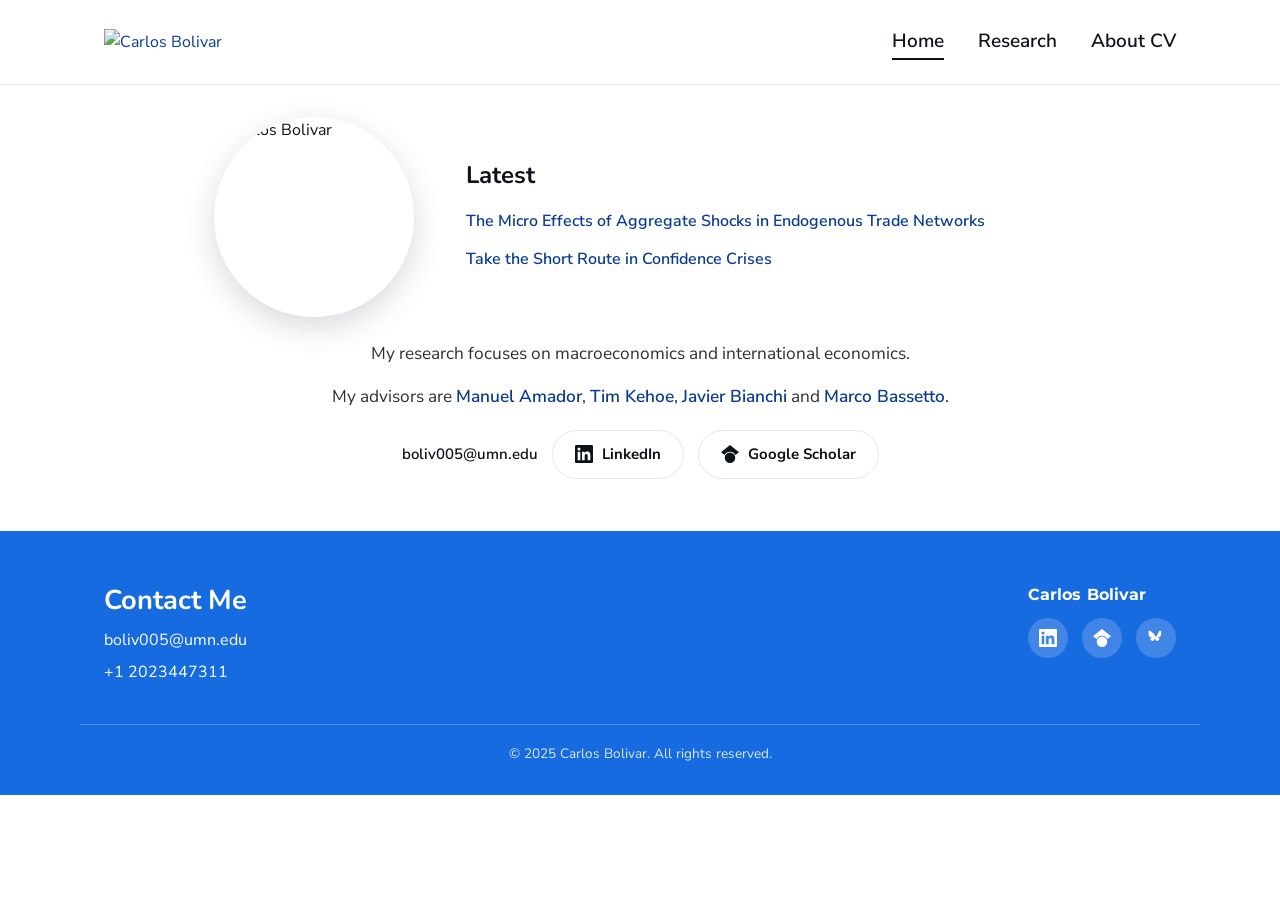
==== index.html @ af64e80a "Add files via upload" ====
<!DOCTYPE html>
<html lang="en">
<head>
  <meta charset="UTF-8">
  <meta name="viewport" content="width=device-width, initial-scale=1.0">
  <title>Carlos Bolivar Ph.D. Student in Economics | Carlos Bolivar</title>
  <meta name="description" content="I am a Ph.D. candidate in Economics at the University of Minnesota and a Research Analyst at the Federal Reserve Bank of Minneapolis. My research focuses on macroeconomics and international economics.">
  <link rel="preconnect" href="https://fonts.googleapis.com">
  <link rel="preconnect" href="https://fonts.gstatic.com" crossorigin>
  <link href="https://fonts.googleapis.com/css2?family=Nunito:wght@300;400;600;700;800&family=Nunito+Sans:wght@300;400;600;700;800&family=Inter:wght@400;600;700&family=Montserrat:wght@500;600;700;800&display=swap" rel="stylesheet">
  <link rel="stylesheet" href="styles.css">
</head>
<body>
  <header class="navbar">
    <div class="container nav-inner">
      <a href="index.html" class="nav-logo"><img src="img/logo.png" alt="Carlos Bolivar"></a>
      <button class="nav-toggle" aria-label="Menu"><span></span><span></span><span></span></button>
      <ul class="nav-links">
        <li><a href="index.html" class="active">Home</a></li>
        <li><a href="research.html">Research</a></li>
        <li><a href="about-cv.html">About CV</a></li>
      </ul>
    </div>
  </header>

  <main class="profile">
    <div class="container">
      <div class="profile-top">
        <img class="profile-photo" src="img/photo.jpg" alt="Carlos Bolivar">
        <div class="latest-inner">
          <h2 class="latest-title">Latest</h2>
          <ul class="latest-list">
            <li><a href="Working_papers_drafts/Trade_Comovement_draft.pdf" target="_blank" rel="noopener">The Micro Effects of Aggregate Shocks in Endogenous Trade Networks</a></li>
            <li><a href="Working_papers_drafts/Quantitative_Self_fulfilling_Crises.pdf" target="_blank" rel="noopener">Take the Short Route in Confidence Crises</a></li>
          </ul>
        </div>
      </div>
      <div class="profile-bio">
        <p>My research focuses on macroeconomics and international economics.</p>
        <p>My advisors are
           <a href="https://manuelamador.me/" target="_blank" rel="noopener">Manuel Amador</a>,
           <a href="https://users.econ.umn.edu/~tkehoe/" target="_blank" rel="noopener">Tim Kehoe</a>,
           <a href="http://www.javierbianchi.com/" target="_blank" rel="noopener">Javier Bianchi</a> and
           <a href="https://m-bassetto.github.io/" target="_blank" rel="noopener">Marco Bassetto</a>.</p>
      </div>
      <div class="profile-links">
        <a class="email-inline" href="mailto:boliv005@umn.edu">boliv005@umn.edu</a>
        <a class="link-btn" href="https://www.linkedin.com/in/carlos-ivan-bolivar-herrera-281843117/" target="_blank" rel="noopener">
          <svg viewBox="0 0 24 24" aria-hidden="true"><path d="M20.45 20.45h-3.56v-5.57c0-1.33 0-3.04-1.85-3.04-1.85 0-2.14 1.45-2.14 2.94v5.67H9.34V9h3.42v1.56h.05c.48-.9 1.64-1.85 3.38-1.85 3.6 0 4.27 2.37 4.27 5.46v6.28zM5.34 7.43a2.07 2.07 0 1 1 0-4.14 2.07 2.07 0 0 1 0 4.14zM7.12 20.45H3.55V9h3.57v11.45zM22.22 0H1.77C.8 0 0 .78 0 1.74v20.5C0 23.2.8 24 1.77 24h20.45c.98 0 1.78-.8 1.78-1.76V1.74C24 .78 23.2 0 22.22 0z"/></svg>
          LinkedIn
        </a>
        <a class="link-btn" href="https://scholar.google.com/citations?user=yZEQSfkAAAAJ&hl=en" target="_blank" rel="noopener">
          <svg viewBox="0 0 24 24" aria-hidden="true"><path d="M12 24a7 7 0 1 1 0-14 7 7 0 0 1 0 14zm0-24L0 9.5l4.84 3.77A8 8 0 0 1 12 9a8 8 0 0 1 7.16 4.27L24 9.5z"/></svg>
          Google Scholar
        </a>
      </div>
    </div>
  </main>

  <footer class="footer">
    <div class="container footer-inner">
      <div>
        <h4 class="big">Contact Me</h4>
        <p class="contact-line"><a href="mailto:boliv005@umn.edu">boliv005@umn.edu</a></p>
        <p class="contact-line"><a href="tel:+12023447311">+1 2023447311</a></p>
      </div>
      <div>
        <h4 class="brand">Carlos Bolivar</h4>
        <div class="socials">
          <a href="https://www.linkedin.com/in/carlos-ivan-bolivar-herrera-281843117/" target="_blank" rel="noopener" aria-label="LinkedIn"><svg viewBox="0 0 24 24"><path d="M20.45 20.45h-3.56v-5.57c0-1.33 0-3.04-1.85-3.04-1.85 0-2.14 1.45-2.14 2.94v5.67H9.34V9h3.42v1.56h.05c.48-.9 1.64-1.85 3.38-1.85 3.6 0 4.27 2.37 4.27 5.46v6.28zM5.34 7.43a2.07 2.07 0 1 1 0-4.14 2.07 2.07 0 0 1 0 4.14zM7.12 20.45H3.55V9h3.57v11.45zM22.22 0H1.77C.8 0 0 .78 0 1.74v20.5C0 23.2.8 24 1.77 24h20.45c.98 0 1.78-.8 1.78-1.76V1.74C24 .78 23.2 0 22.22 0z"/></svg></a>
          <a href="https://scholar.google.com/citations?user=yZEQSfkAAAAJ&hl=en" target="_blank" rel="noopener" aria-label="Google Scholar"><svg viewBox="0 0 24 24"><path d="M12 24a7 7 0 1 1 0-14 7 7 0 0 1 0 14zm0-24L0 9.5l4.84 3.77A8 8 0 0 1 12 9a8 8 0 0 1 7.16 4.27L24 9.5z"/></svg></a>
          <a href="https://bsky.app/profile/carlosbolivar03.bsky.social" target="_blank" rel="noopener" aria-label="Bluesky"><svg viewBox="0 0 24 24"><path d="M12 10.8C10.9 8.6 7.9 4.6 5.1 2.9 3.9 2.1 2 1.5 2 3.7c0 .5.3 4.1.4 4.7.6 2.3 2.9 2.9 5 2.6-3.1.5-3.8 2.1-2.1 3.7 3.2 3.1 4.6-.8 4.9-1.8.1-.2.2-.3.3-.3.1 0 .2.1.3.3.3 1 1.7 4.9 4.9 1.8 1.7-1.6 1-3.2-2.1-3.7 2.1.3 4.4-.3 5-2.6.1-.6.4-4.2.4-4.7 0-2.2-1.9-1.6-3.1-.8C16.1 4.6 13.1 8.6 12 10.8z"/></svg></a>
        </div>
      </div>
    </div>
    <div class="container footer-bottom">© 2025 Carlos Bolivar. All rights reserved.</div>
  </footer>

  <script src="script.js"></script>
</body>
</html>
---- styles.css ----
/* ===== Carlos Bolivar — matched to carlosbolivar.info ===== */
:root{
  --blue:#1C4E87;       /* hero band */
  --bright:#176BE0;     /* footer + accents */
  --link:#0a3d8f;       /* darker blue for text links */
  --ink:#0D131A;        /* dark text */
  --gray:#5a6472;
  --light:#eceff3;      /* alt section background */
  --border:#e2e6ec;
  --maxw:1120px;
}
*{box-sizing:border-box;}
html{scroll-behavior:smooth;}
body{
  margin:0;
  font-family:"Nunito Sans","Inter",system-ui,-apple-system,"Segoe UI",Roboto,Helvetica,Arial,sans-serif;
  color:var(--ink);background:#fff;line-height:1.65;-webkit-font-smoothing:antialiased;
}
h1,h2,h3,h4{font-family:"Nunito","Nunito Sans",sans-serif;font-weight:700;color:var(--ink);line-height:1.2;}
a{color:var(--link);text-decoration:none;}
a:hover{text-decoration:underline;}
.brand{font-family:"Montserrat","Nunito",sans-serif;font-weight:700;letter-spacing:.005em;}
img{max-width:100%;display:block;}
.container{width:100%;max-width:var(--maxw);margin:0 auto;padding:0 24px;}

/* ===== Navbar ===== */
.navbar{position:sticky;top:0;z-index:50;background:#fff;border-bottom:1px solid var(--border);}
.nav-inner{display:flex;align-items:center;justify-content:space-between;height:84px;}
.nav-logo img{height:26px;width:auto;}
.nav-links{display:flex;gap:34px;list-style:none;margin:0;padding:0;align-items:center;}
.nav-links a{color:var(--ink);font-weight:600;font-size:19px;padding:4px 0;border-bottom:2px solid transparent;transition:border-color .15s,color .15s;}
.nav-links a:hover{text-decoration:none;color:var(--link);}
.nav-links a.active{border-color:var(--ink);}
.nav-toggle{display:none;background:none;border:0;cursor:pointer;padding:8px;}
.nav-toggle span{display:block;width:26px;height:2px;background:var(--ink);margin:6px 0;transition:.2s;}

/* ===== Home hero (blue band) ===== */
.hero{background:var(--blue);color:#fff;padding:56px 0;}
.hero-grid{display:grid;grid-template-columns:auto 1fr;gap:64px;align-items:center;}
.hero-photo{width:340px;max-width:38vw;height:auto;border-radius:4px;box-shadow:0 18px 44px rgba(0,0,0,.28);}
.hero-text{text-align:center;}
.hero-wordmark{width:min(460px,46vw);height:auto;margin:0 auto;}
.hero .subtitle{margin:14px 0 0;font-size:clamp(1.05rem,2.1vw,1.5rem);font-weight:400;color:#fff;}

/* ===== Home profile (Bianchi-style clean column) ===== */
.profile{padding:32px 0 52px;}
.profile .container{max-width:900px;}
.profile-top{display:flex;align-items:center;gap:52px;margin-bottom:22px;}
.profile-photo{width:200px;height:200px;flex-shrink:0;object-fit:cover;object-position:center;border-radius:50%;margin:0;box-shadow:0 10px 30px rgba(13,27,43,.16);}
.profile-top .latest-inner{flex:1;}
.profile-name{font-size:clamp(2rem,4vw,2.8rem);margin:0 0 22px;letter-spacing:-.01em;}
.profile-title{font-size:1.2rem;color:var(--gray);margin:0 0 26px;font-weight:600;}
.profile-bio{text-align:center;}
.profile-bio p{font-size:1.08rem;color:#2b3138;margin:0 0 14px;line-height:1.7;}
.profile-bio a{color:var(--link);font-weight:600;}
.profile-links{display:flex;justify-content:center;align-items:center;flex-wrap:wrap;gap:14px;margin-top:18px;}
.email-inline{color:var(--ink);font-weight:600;font-size:15px;}
.email-inline:hover{color:var(--link);text-decoration:none;}
.link-btn{display:inline-flex;align-items:center;gap:9px;padding:11px 22px;border:1px solid var(--border);border-radius:27px;font-weight:700;font-size:15px;color:var(--ink);background:#fff;transition:border-color .15s,color .15s,background .15s;}
.link-btn:hover{text-decoration:none;border-color:var(--link);color:var(--link);background:#f5f9ff;}
.link-btn svg{width:18px;height:18px;fill:currentColor;}
.latest-inner{flex:1;text-align:left;margin-top:0;}
.latest-title{font-size:1.5rem;margin:0 0 18px;}
.latest-list{list-style:none;padding:0;margin:0;display:grid;gap:12px;}
.latest-list a{color:var(--link);font-weight:600;}
.latest-list a:hover{text-decoration:underline;}
.mini-footer{border-top:1px solid var(--border);padding:26px 0;text-align:center;color:var(--gray);font-size:.88rem;}

/* ===== Sections ===== */
.section{padding:64px 0;}
.section-alt{background:var(--light);}
.section-center{text-align:center;}
.eyebrow{text-transform:uppercase;letter-spacing:.18em;font-size:12px;font-weight:700;color:var(--gray);margin:0 0 6px;}
.section h2{font-size:2rem;margin:0 0 22px;}
.about-narrow{max-width:680px;margin:0 auto;}
.about-narrow p{color:#2b3138;font-size:1.05rem;margin:0 0 16px;}
.about-narrow a{color:var(--bright);font-weight:600;}
.campus-center{margin:30px auto 0;max-width:480px;}
.campus-center img{width:100%;border-radius:4px;}

/* ===== Buttons ===== */
.btn{display:inline-block;padding:12px 28px;border-radius:27px;font-family:"Inter",sans-serif;font-weight:700;font-size:15px;cursor:pointer;border:1px solid transparent;transition:background .15s,color .15s;}
.btn:hover{text-decoration:none;}
.btn-primary{background:var(--bright);color:#fff;border-color:var(--bright);}
.btn-primary:hover{background:#0d1b2b;border-color:#0d1b2b;color:#fff;}
.btn-outline{background:transparent;color:var(--bright);border-color:var(--bright);}
.btn-outline:hover{background:var(--bright);color:#fff;}
.btn-row{display:flex;flex-wrap:wrap;gap:14px;justify-content:center;margin-top:8px;}

/* ===== Research ===== */
.page-label{font-size:14px;color:var(--gray);font-weight:600;margin:0 0 26px;}
.papers-title{text-align:center;font-size:2rem;margin:0 0 8px;}
.paper{border-top:1px solid var(--border);padding:42px 0;}
.paper:first-of-type{border-top:none;padding-top:18px;}
.paper h3{text-align:center;font-size:1.4rem;margin:0 0 4px;}
.paper .jmp-sub{text-align:center;color:var(--gray);font-weight:600;margin:0 0 22px;}
.paper .authors-c{text-align:center;color:var(--link);font-weight:700;font-size:.95rem;margin:0 0 22px;}
.paper h3 + .paper-body{margin-top:24px;}
.paper-body{display:grid;grid-template-columns:250px 1fr;gap:40px;align-items:center;}
.paper-body .fig img{width:100%;max-width:250px;height:auto;border:1px solid var(--border);border-radius:6px;background:#fff;}
.paper-body .abstract{color:#2b3138;font-size:1rem;margin:0 0 16px;}
.paper-body .links{display:flex;flex-wrap:wrap;gap:22px;}
.paper-body .links a{font-weight:700;font-size:15px;color:var(--link);}
.paper-body .links a:hover{text-decoration:underline;}

.wip-list{list-style:none;padding:0;margin:0;text-align:center;}
.wip-list li{font-size:1.15rem;font-weight:600;color:var(--ink);}

/* ===== CV ===== */
.cv-head{background:var(--blue);color:#fff;padding:56px 0;}
.cv-head h1{color:#fff;font-size:clamp(1.9rem,4vw,2.8rem);margin:0;}
.cv-head .btn-row{justify-content:flex-start;margin-top:22px;}
.cv-head .btn-outline{color:#fff;border-color:#fff;}
.cv-head .btn-outline:hover{background:#fff;color:var(--blue);}
.cv-grid{display:grid;gap:40px;}
.cv-block h3{text-transform:uppercase;letter-spacing:.08em;font-size:15px;color:var(--bright);border-bottom:2px solid var(--border);padding-bottom:10px;margin:0 0 18px;}
.cv-entry{margin-bottom:18px;}
.cv-entry .role{font-weight:700;color:var(--ink);}
.cv-entry .org{color:var(--gray);}
.cv-entry .meta{color:#8a93a0;font-size:.9rem;}
.cv-tags{display:flex;flex-wrap:wrap;gap:10px;}
.cv-tags span{background:#fff;border:1px solid var(--border);border-radius:27px;padding:8px 18px;font-size:14px;color:var(--ink);font-weight:600;}
.refs{display:grid;grid-template-columns:repeat(auto-fit,minmax(250px,1fr));gap:22px;}
.ref-card{background:#fff;border:1px solid var(--border);border-radius:10px;padding:22px;}
.ref-card .name{font-weight:700;color:var(--ink);margin-bottom:6px;}
.ref-card .meta{color:var(--gray);font-size:.9rem;line-height:1.5;}

/* ===== Contacts ===== */
.contact-hero{background:var(--blue);color:#fff;padding:64px 0;text-align:center;}
.contact-hero .eyebrow{color:rgba(255,255,255,.8);}
.contact-hero h1{color:#fff;font-size:clamp(1.9rem,4vw,2.8rem);margin:0;}
.contact-grid{display:grid;grid-template-columns:repeat(auto-fit,minmax(230px,1fr));gap:26px;}
.contact-card{background:#fff;border:1px solid var(--border);border-radius:10px;padding:32px;text-align:center;}
.contact-card .ic{width:54px;height:54px;display:grid;place-items:center;margin:0 auto 16px;background:#e7f0fd;border-radius:50%;color:var(--bright);}
.contact-card .ic svg{width:24px;height:24px;}
.contact-card h3{margin:0 0 8px;font-size:1.1rem;}
.contact-card p{margin:0;color:var(--gray);}

/* ===== Footer (bright blue) ===== */
.footer{background:var(--bright);color:#fff;padding:54px 0 30px;}
.footer a{color:#fff;}
.footer-inner{display:flex;flex-wrap:wrap;justify-content:space-between;gap:32px;}
.footer h4{color:#fff;margin:0 0 10px;}
.footer .big{font-size:1.7rem;}
.footer .contact-line{color:rgba(255,255,255,.92);margin:5px 0;}
.socials{display:flex;gap:14px;margin-top:14px;}
.socials a{width:40px;height:40px;display:grid;place-items:center;background:rgba(255,255,255,.18);border-radius:50%;transition:background .15s;}
.socials a:hover{background:rgba(255,255,255,.34);}
.socials svg{width:18px;height:18px;fill:#fff;}
.footer-bottom{margin-top:34px;padding-top:18px;border-top:1px solid rgba(255,255,255,.25);font-size:.85rem;color:rgba(255,255,255,.85);text-align:center;}

/* ===== Responsive ===== */
@media (max-width:820px){
  .profile-top{flex-direction:column;gap:28px;}
  .profile-top .latest-inner{text-align:center;width:100%;}
  .hero-grid{grid-template-columns:1fr;gap:28px;text-align:center;justify-items:center;}
  .hero-photo{width:280px;max-width:80vw;}
  .paper-body{grid-template-columns:1fr;gap:20px;}
  .nav-toggle{display:block;}
  .nav-links{position:absolute;top:84px;left:0;right:0;flex-direction:column;align-items:stretch;gap:0;background:#fff;border-bottom:1px solid var(--border);padding:8px 16px 16px;display:none;}
  .nav-links.open{display:flex;}
  .nav-links a{padding:14px 0;}
}
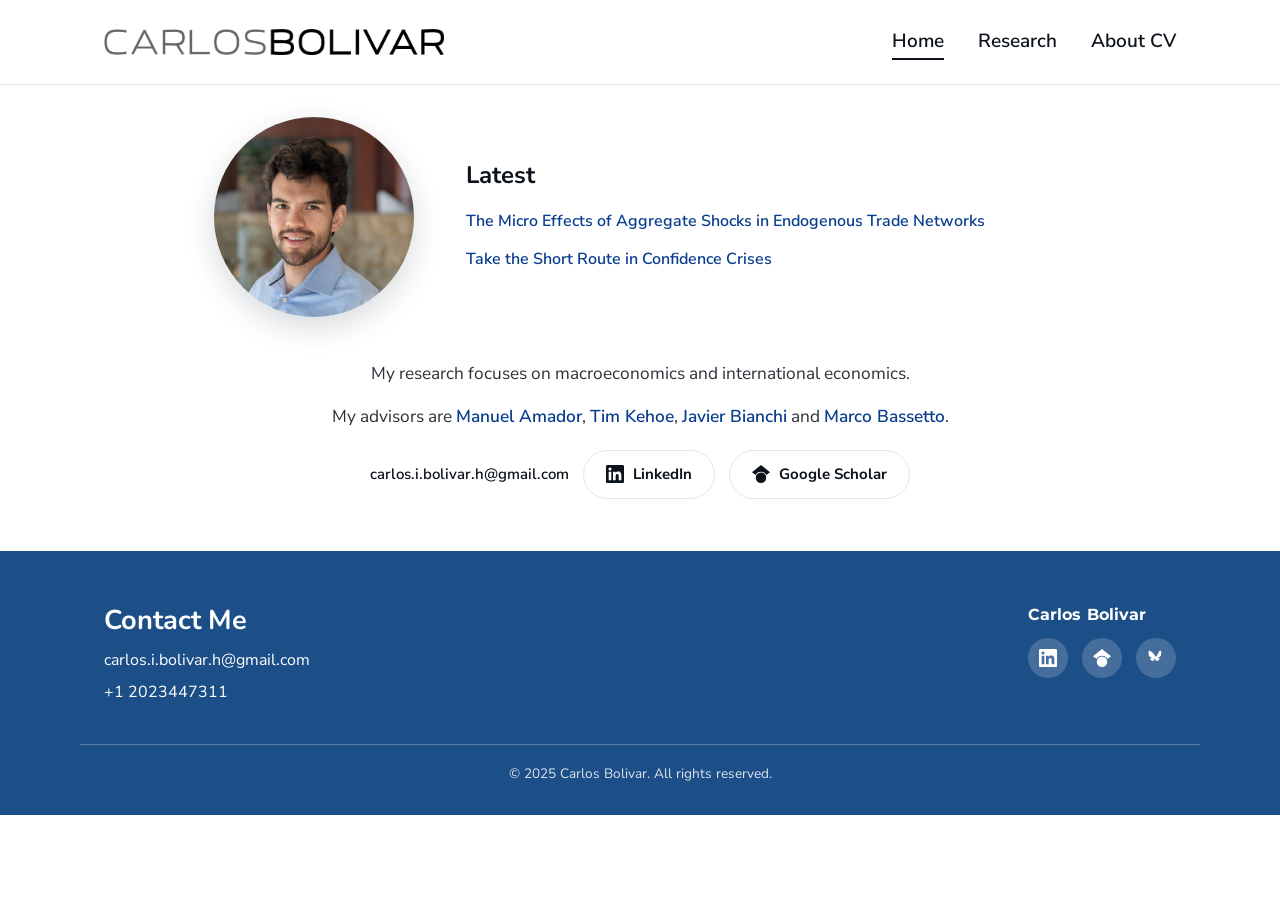
==== commit cda2aadd: "Update email to personal Gmail; enlarge macropru figure - Replace boliv005@umn.edu with carlos.i.bol" ====
--- a/index.html
+++ b/index.html
@@ -44,7 +44,7 @@
            <a href="https://m-bassetto.github.io/" target="_blank" rel="noopener">Marco Bassetto</a>.</p>
       </div>
       <div class="profile-links">
-        <a class="email-inline" href="mailto:boliv005@umn.edu">boliv005@umn.edu</a>
+        <a class="email-inline" href="mailto:carlos.i.bolivar.h@gmail.com">carlos.i.bolivar.h@gmail.com</a>
         <a class="link-btn" href="https://www.linkedin.com/in/carlos-ivan-bolivar-herrera-281843117/" target="_blank" rel="noopener">
           <svg viewBox="0 0 24 24" aria-hidden="true"><path d="M20.45 20.45h-3.56v-5.57c0-1.33 0-3.04-1.85-3.04-1.85 0-2.14 1.45-2.14 2.94v5.67H9.34V9h3.42v1.56h.05c.48-.9 1.64-1.85 3.38-1.85 3.6 0 4.27 2.37 4.27 5.46v6.28zM5.34 7.43a2.07 2.07 0 1 1 0-4.14 2.07 2.07 0 0 1 0 4.14zM7.12 20.45H3.55V9h3.57v11.45zM22.22 0H1.77C.8 0 0 .78 0 1.74v20.5C0 23.2.8 24 1.77 24h20.45c.98 0 1.78-.8 1.78-1.76V1.74C24 .78 23.2 0 22.22 0z"/></svg>
           LinkedIn
@@ -61,7 +61,7 @@
     <div class="container footer-inner">
       <div>
         <h4 class="big">Contact Me</h4>
-        <p class="contact-line"><a href="mailto:boliv005@umn.edu">boliv005@umn.edu</a></p>
+        <p class="contact-line"><a href="mailto:carlos.i.bolivar.h@gmail.com">carlos.i.bolivar.h@gmail.com</a></p>
         <p class="contact-line"><a href="tel:+12023447311">+1 2023447311</a></p>
       </div>
       <div>
--- a/styles.css
+++ b/styles.css
@@ -45,7 +45,7 @@
 /* ===== Home profile (Bianchi-style clean column) ===== */
 .profile{padding:32px 0 52px;}
 .profile .container{max-width:900px;}
-.profile-top{display:flex;align-items:center;gap:52px;margin-bottom:22px;}
+.profile-top{display:flex;align-items:center;gap:52px;margin-bottom:42px;}
 .profile-photo{width:200px;height:200px;flex-shrink:0;object-fit:cover;object-position:center;border-radius:50%;margin:0;box-shadow:0 10px 30px rgba(13,27,43,.16);}
 .profile-top .latest-inner{flex:1;}
 .profile-name{font-size:clamp(2rem,4vw,2.8rem);margin:0 0 22px;letter-spacing:-.01em;}
@@ -95,9 +95,13 @@
 .paper h3{text-align:center;font-size:1.4rem;margin:0 0 4px;}
 .paper .jmp-sub{text-align:center;color:var(--gray);font-weight:600;margin:0 0 22px;}
 .paper .authors-c{text-align:center;color:var(--link);font-weight:700;font-size:.95rem;margin:0 0 22px;}
+.paper h3 .rr{color:var(--link);white-space:nowrap;}
 .paper h3 + .paper-body{margin-top:24px;}
-.paper-body{display:grid;grid-template-columns:250px 1fr;gap:40px;align-items:center;}
-.paper-body .fig img{width:100%;max-width:250px;height:auto;border:1px solid var(--border);border-radius:6px;background:#fff;}
+.paper-body{display:grid;grid-template-columns:440px 1fr;gap:40px;align-items:center;}
+.paper-body .fig img{display:block;width:auto;height:auto;max-width:100%;max-height:200px;margin:0 auto;border:1px solid var(--border);border-radius:6px;background:#fff;}
+.paper-body .fig img[src*="fig-domestic-debt"]{max-height:168px;}
+.paper-body .fig img[src*="fig-reserves"]{max-height:188px;}
+.paper-body .fig img[src*="fig-macropru"]{max-height:224px;}
 .paper-body .abstract{color:#2b3138;font-size:1rem;margin:0 0 16px;}
 .paper-body .links{display:flex;flex-wrap:wrap;gap:22px;}
 .paper-body .links a{font-weight:700;font-size:15px;color:var(--link);}
@@ -137,7 +141,7 @@
 .contact-card p{margin:0;color:var(--gray);}
 
 /* ===== Footer (bright blue) ===== */
-.footer{background:var(--bright);color:#fff;padding:54px 0 30px;}
+.footer{background:var(--blue);color:#fff;padding:54px 0 30px;}
 .footer a{color:#fff;}
 .footer-inner{display:flex;flex-wrap:wrap;justify-content:space-between;gap:32px;}
 .footer h4{color:#fff;margin:0 0 10px;}
@@ -157,7 +161,9 @@
   .hero-photo{width:280px;max-width:80vw;}
   .paper-body{grid-template-columns:1fr;gap:20px;}
   .nav-toggle{display:block;}
-  .nav-links{position:absolute;top:84px;left:0;right:0;flex-direction:column;align-items:stretch;gap:0;background:#fff;border-bottom:1px solid var(--border);padding:8px 16px 16px;display:none;}
+  .nav-links{position:absolute;top:84px;left:0;right:0;flex-direction:column;align-items:stretch;gap:0;background:#fff;border-bottom:1px solid var(--border);box-shadow:0 10px 24px rgba(13,27,43,.12);z-index:60;padding:8px 16px 16px;display:none;}
   .nav-links.open{display:flex;}
+  .nav-links a{border-bottom:1px solid var(--border);}
+  .nav-links a:last-child{border-bottom:0;}
   .nav-links a{padding:14px 0;}
 }
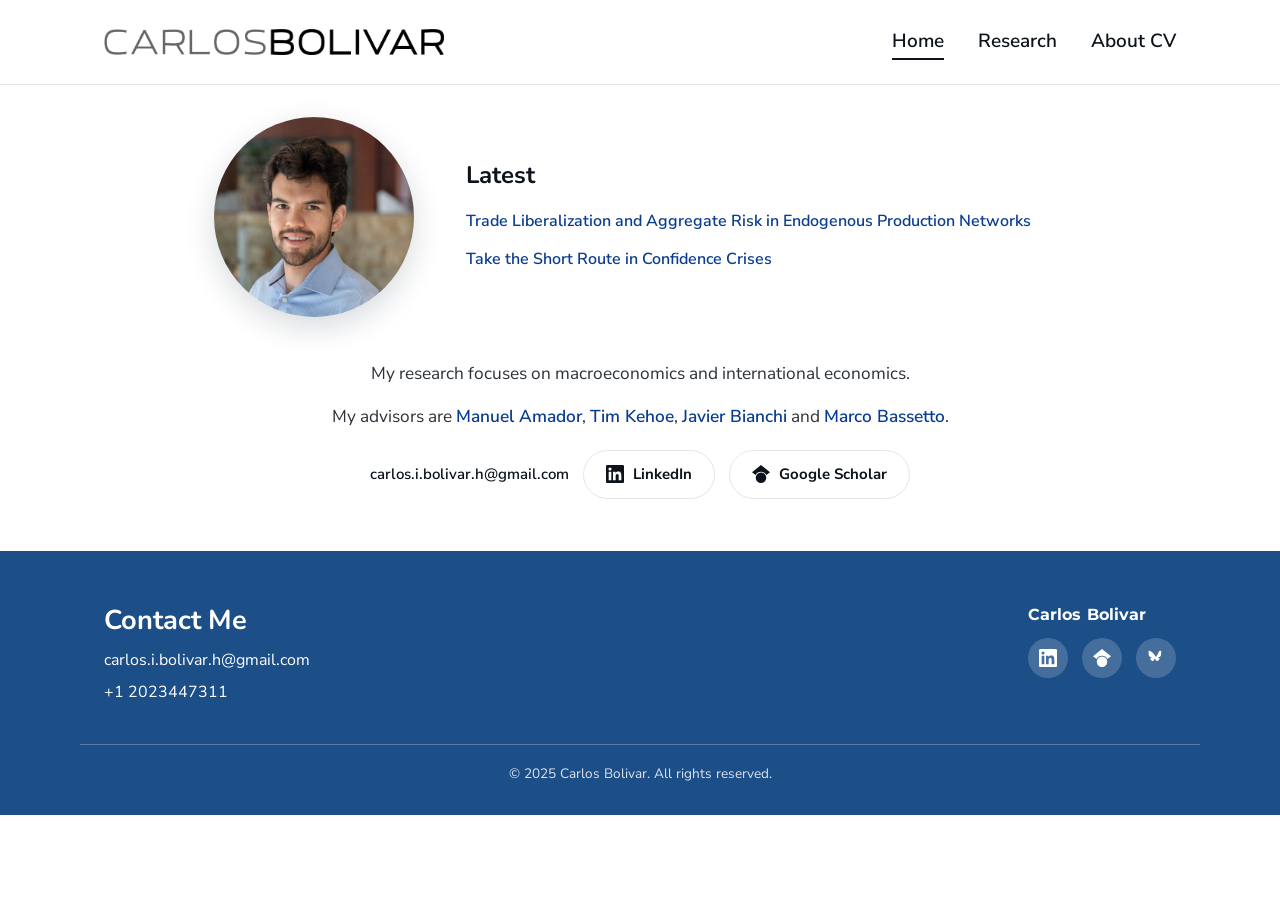
==== commit bf1ade01: "updates" ====
--- a/index.html
+++ b/index.html
@@ -8,7 +8,7 @@
   <link rel="preconnect" href="https://fonts.googleapis.com">
   <link rel="preconnect" href="https://fonts.gstatic.com" crossorigin>
   <link href="https://fonts.googleapis.com/css2?family=Nunito:wght@300;400;600;700;800&family=Nunito+Sans:wght@300;400;600;700;800&family=Inter:wght@400;600;700&family=Montserrat:wght@500;600;700;800&display=swap" rel="stylesheet">
-  <link rel="stylesheet" href="styles.css">
+  <link rel="stylesheet" href="styles.css?v=2">
 </head>
 <body>
   <header class="navbar">
@@ -30,7 +30,7 @@
         <div class="latest-inner">
           <h2 class="latest-title">Latest</h2>
           <ul class="latest-list">
-            <li><a href="Working_papers_drafts/Trade_Comovement_draft.pdf" target="_blank" rel="noopener">The Micro Effects of Aggregate Shocks in Endogenous Trade Networks</a></li>
+            <li><a href="Working_papers_drafts/Trade_Comovement_draft.pdf" target="_blank" rel="noopener">Trade Liberalization and Aggregate Risk in Endogenous Production Networks</a></li>
             <li><a href="Working_papers_drafts/Quantitative_Self_fulfilling_Crises.pdf" target="_blank" rel="noopener">Take the Short Route in Confidence Crises</a></li>
           </ul>
         </div>
